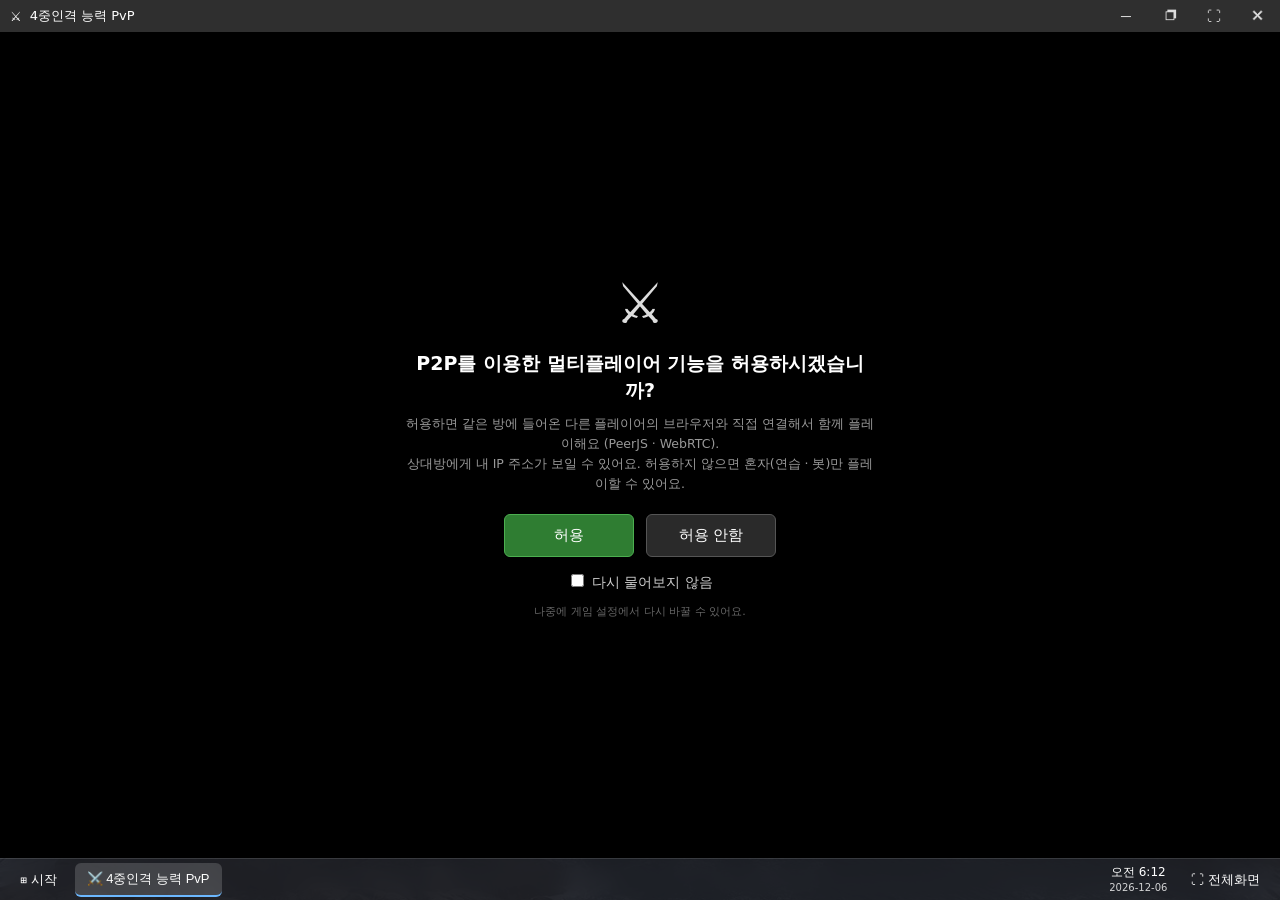
==== ability_pvp/index.html @ 8919eeb0 "사이트 전체 업로드 + 바로 들어가기 주소 + 직업 밸런스 조정 - 가상 데스크톱 사이트(4중인격 능력 PvP, 랜덤블록 서바이벌) 전체 파일 - /ability_pvp, /ran" ====
<!DOCTYPE html>
<html lang="ko">
<head>
<meta charset="utf-8">
<meta name="viewport" content="width=device-width,initial-scale=1,maximum-scale=1,user-scalable=no,viewport-fit=cover">
<title>4중인격 능력 PvP</title>
<style>html,body{margin:0;height:100%;background:#000;color:#aaa;font:14px sans-serif}body{display:flex;align-items:center;justify-content:center}</style>
</head>
<body>
불러오는 중…
<script>
// 사이트주소/ability_pvp : 가상 데스크톱 위에 이 게임 창 하나만 띄운다.
// 사이트 루트의 index.html을 받아 <base href>(css·js·rbs/music 경로가 루트 기준)와 앱 플래그만 넣어 그린다. index.html에 모듈을 추가해도 여기는 고칠 필요 없다.
(function () {
  var APPID = 'apvp', DESK = true, root = new URL('../', location.href);
  fetch(new URL('index.html', root), { cache: 'no-cache' }).then(function (r) { if (!r.ok) throw new Error(r.status); return r.text(); }).then(function (h) {
    var flag = '<base href="' + root.href + '"><script>' + (DESK ? 'window.SITE_OPEN=' : 'window.SITE_APP=') + JSON.stringify(APPID) + ';<\/script>';
    h = h.replace(/<head([^>]*)>/i, function (m) { return m + flag; });
    h = h.replace(/<title>[^<]*<\/title>/i, '<title>' + document.title + '</title>');
    document.open(); document.write(h); document.close();
  }).catch(function () { location.replace(DESK ? root.href : new URL('?app=' + APPID + location.search.replace(/^\?/, '&'), root).href); });
})();
</script>
</body>
</html>
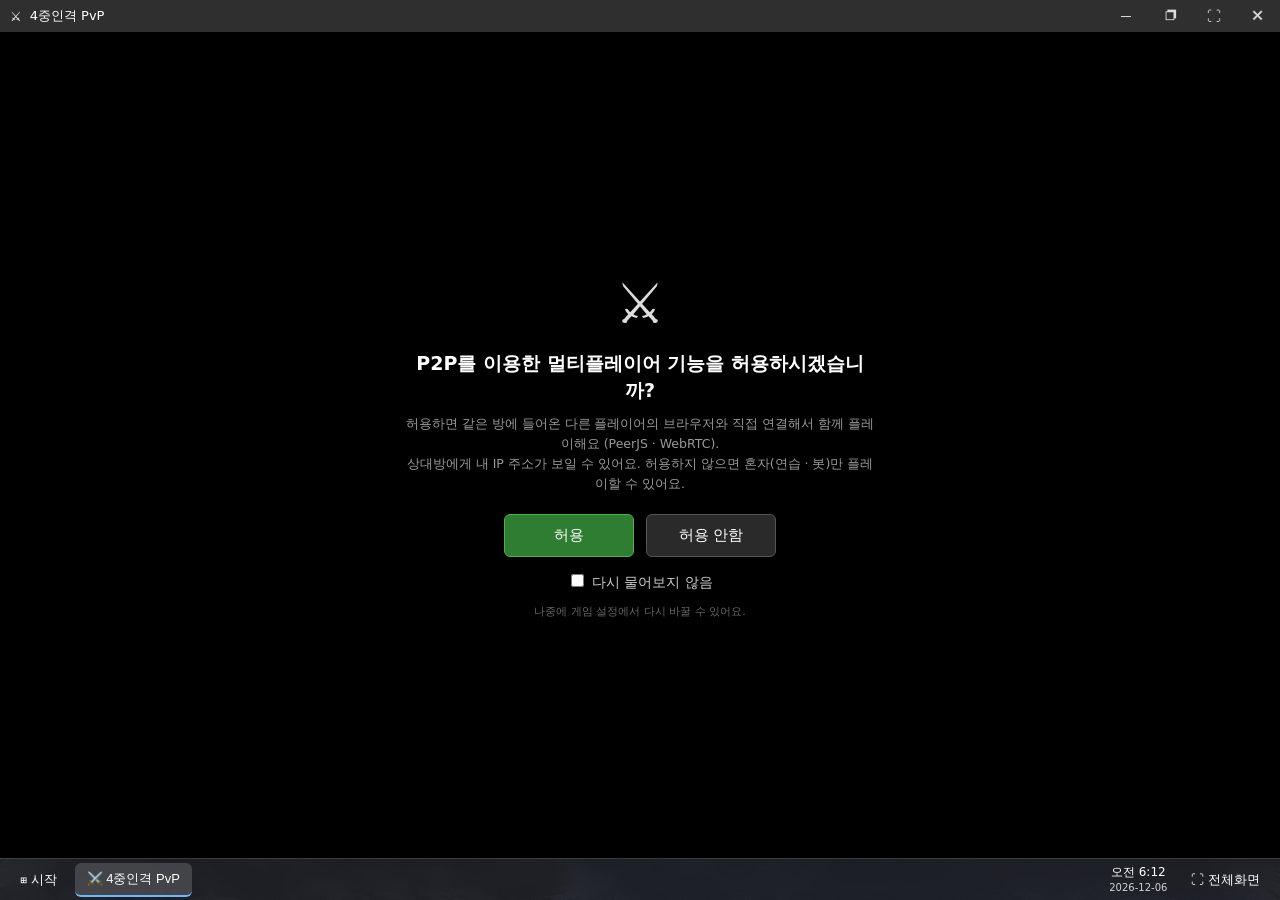
==== commit 5ab6c940: "사이트 제목·명칭, 자동 전체화면(브라우저만), 랜덤블록 메뉴 통합·표지판·대나무 발판, 봇 난이도, 효과음 파일 분리 - 기본 페이지 제목: 팬캣실리의 프로젝트, "4중인격 능력" ====
--- a/ability_pvp/index.html
+++ b/ability_pvp/index.html
@@ -3,22 +3,21 @@
 <head>
 <meta charset="utf-8">
 <meta name="viewport" content="width=device-width,initial-scale=1,maximum-scale=1,user-scalable=no,viewport-fit=cover">
-<title>4중인격 능력 PvP</title>
+<title>4중인격 PvP</title>
 <style>html,body{margin:0;height:100%;background:#000;color:#aaa;font:14px sans-serif}body{display:flex;align-items:center;justify-content:center}</style>
 </head>
 <body>
 불러오는 중…
 <script>
-// 사이트주소/ability_pvp : 가상 데스크톱 위에 이 게임 창 하나만 띄운다.
-// 사이트 루트의 index.html을 받아 <base href>(css·js·rbs/music 경로가 루트 기준)와 앱 플래그만 넣어 그린다. index.html에 모듈을 추가해도 여기는 고칠 필요 없다.
+// 사이트주소/ability_pvp : 가상 데스크톱 위에 4중인격 창만 띄운다. (tools/mkentry.py로 만든 파일)
+// 사이트 루트의 index.html을 받아 <base href>(css·js·rbs/music 경로가 루트 기준)와 앱 플래그만 넣어 그린다.
 (function () {
-  var APPID = 'apvp', DESK = true, root = new URL('../', location.href);
+  var FLAG = "window.SITE_OPEN='apvp';", root = new URL('../', location.href);
   fetch(new URL('index.html', root), { cache: 'no-cache' }).then(function (r) { if (!r.ok) throw new Error(r.status); return r.text(); }).then(function (h) {
-    var flag = '<base href="' + root.href + '"><script>' + (DESK ? 'window.SITE_OPEN=' : 'window.SITE_APP=') + JSON.stringify(APPID) + ';<\/script>';
-    h = h.replace(/<head([^>]*)>/i, function (m) { return m + flag; });
+    h = h.replace(/<head([^>]*)>/i, function (m) { return m + '<base href="' + root.href + '"><script>' + FLAG + '<\/script>'; });
     h = h.replace(/<title>[^<]*<\/title>/i, '<title>' + document.title + '</title>');
     document.open(); document.write(h); document.close();
-  }).catch(function () { location.replace(DESK ? root.href : new URL('?app=' + APPID + location.search.replace(/^\?/, '&'), root).href); });
+  }).catch(function () { location.replace(root.href); });
 })();
 </script>
 </body>
